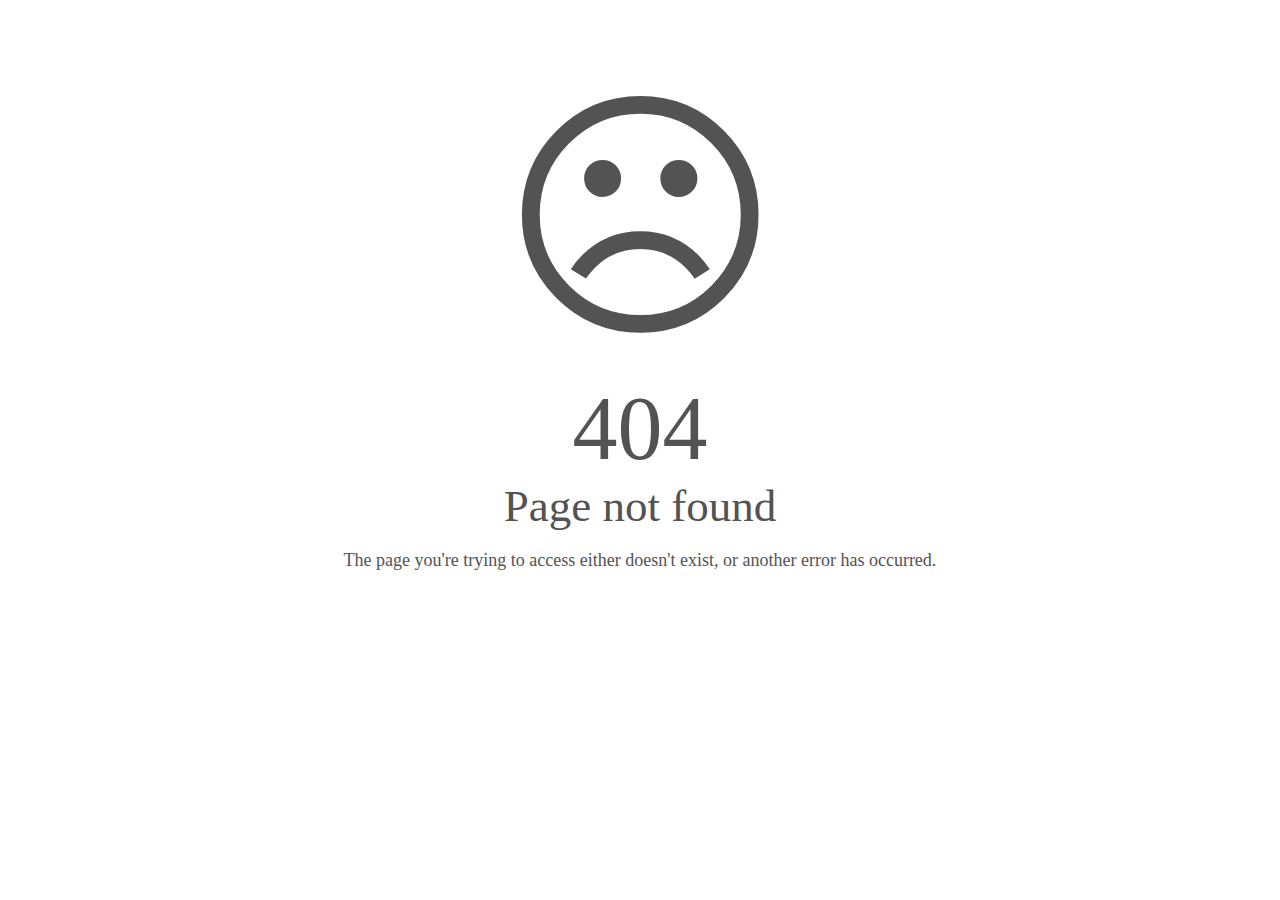
==== index.html @ ab789c69 "Update" ====
<html>
<!--HTML-->
<head>
  <title>error 404</title>
</head>

<body>
  <br/>
  <br/>
  <br/>
  <span id="sad">☹</span><br/>
  <span id="errortype">404</span><br/>
  <span id="not">Page not found</span><br/><br/>
  <span id="error">The page you're trying to access either doesn't exist, or another error has occurred.</span><br/>
</body>
<!--CSS-->
<style>
  body {
    background-color: white;
    text-align: center;
    }
  #errortype {
    color: rgb(83, 83, 83);
    font-size: 10vh;
  }
  #not {
    color: rgb(83, 83, 83);
    font-size: 5vh;
  }
  #error {
    color: rgb(83, 83, 83);
    font-size: 2vh;
  }
  #sad {
    color: rgb(83, 83, 83);
    font-size: 30vh;
  }
</style>
<!--JS-->
<script>

</script>

</html>
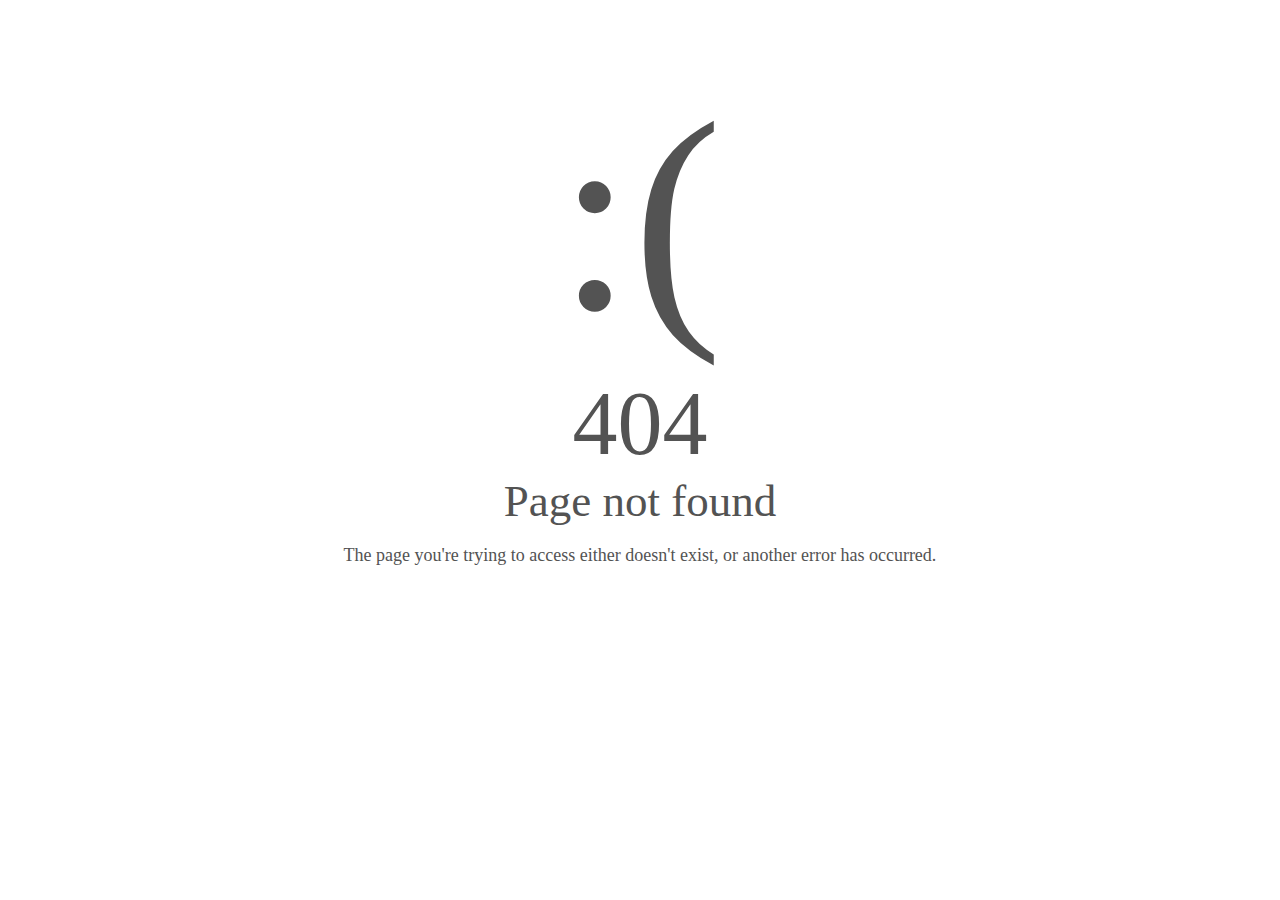
==== commit 52d84633: "Update" ====
--- a/index.html
+++ b/index.html
@@ -8,7 +8,7 @@
   <br/>
   <br/>
   <br/>
-  <span id="sad">☹</span><br/>
+  <a id="sad" href="https://youtube.com" >:(</a><br/>
   <span id="errortype">404</span><br/>
   <span id="not">Page not found</span><br/><br/>
   <span id="error">The page you're trying to access either doesn't exist, or another error has occurred.</span><br/>
@@ -34,6 +34,8 @@
   #sad {
     color: rgb(83, 83, 83);
     font-size: 30vh;
+    text-decoration: none;
+    cursor: default;
   }
 </style>
 <!--JS-->
@@ -42,3 +44,4 @@
 </script>
 
 </html>
+<!--This should be a pretty easy start. Good luck!-->
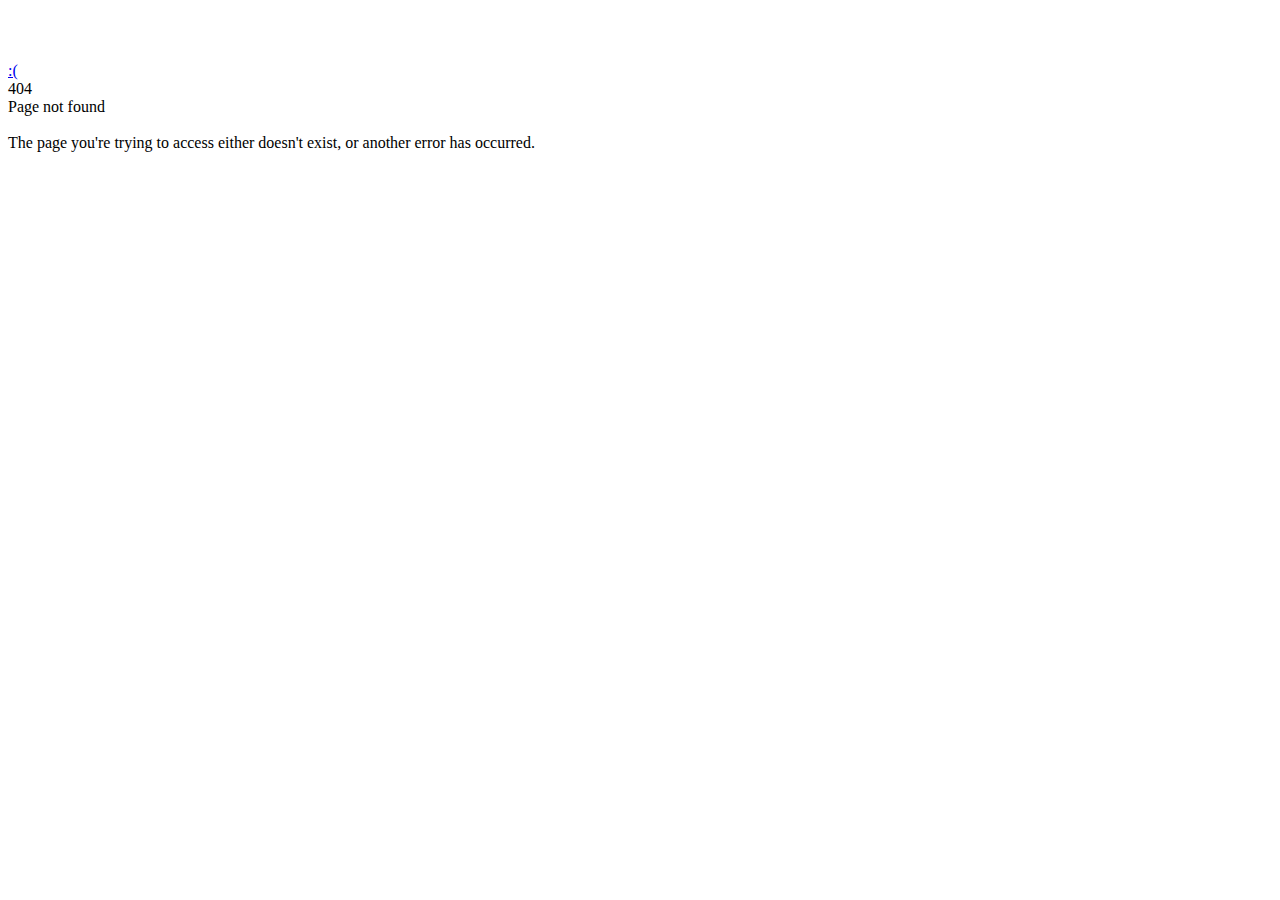
==== commit 0d20c7da: "Update" ====
--- a/index.html
+++ b/index.html
@@ -1,9 +1,8 @@
 <html>
-<!--HTML-->
 <head>
   <title>error 404</title>
+  <link rel="stylesheet" type="text/css" href="css.eng" /> 
 </head>
-
 <body>
   <br/>
   <br/>
@@ -13,35 +12,5 @@
   <span id="not">Page not found</span><br/><br/>
   <span id="error">The page you're trying to access either doesn't exist, or another error has occurred.</span><br/>
 </body>
-<!--CSS-->
-<style>
-  body {
-    background-color: white;
-    text-align: center;
-    }
-  #errortype {
-    color: rgb(83, 83, 83);
-    font-size: 10vh;
-  }
-  #not {
-    color: rgb(83, 83, 83);
-    font-size: 5vh;
-  }
-  #error {
-    color: rgb(83, 83, 83);
-    font-size: 2vh;
-  }
-  #sad {
-    color: rgb(83, 83, 83);
-    font-size: 30vh;
-    text-decoration: none;
-    cursor: default;
-  }
-</style>
-<!--JS-->
-<script>
-
-</script>
-
 </html>
 <!--This should be a pretty easy start. Good luck!-->
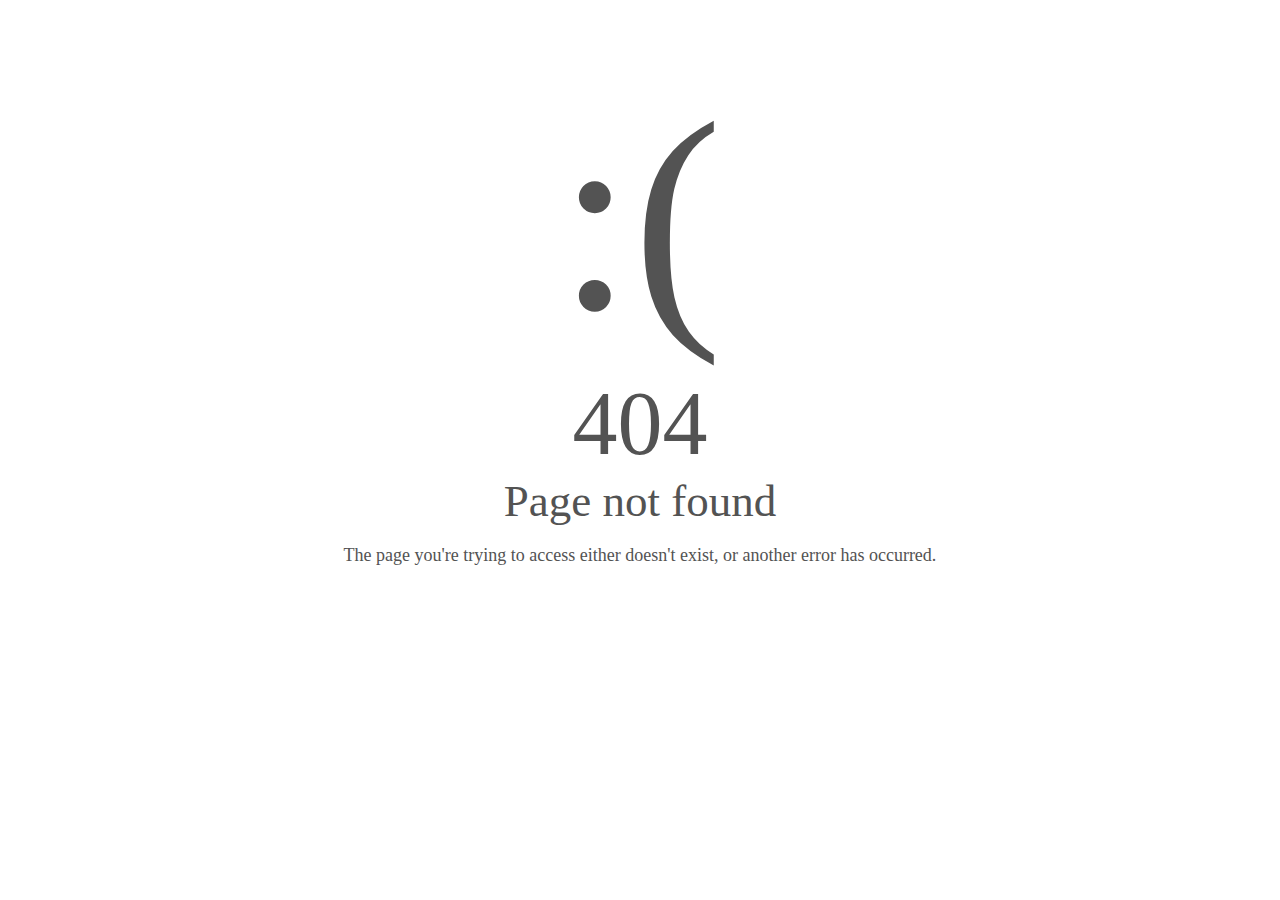
==== commit 7262e555: "Update" ====
--- a/index.html
+++ b/index.html
@@ -1,7 +1,7 @@
 <html>
 <head>
-  <title>error 404</title>
-  <link rel="stylesheet" type="text/css" href="css.eng" /> 
+  <title>404</title>
+  <link rel="stylesheet" type="text/css" href="stylesheet.css" /> 
 </head>
 <body>
   <br/>
--- a/stylesheet.css
+++ b/stylesheet.css
@@ -0,0 +1,21 @@
+body {
+    background-color: white;
+    text-align: center;
+    }
+  #sad {
+    color: rgb(83, 83, 83);
+    font-size: 30vh;
+    text-decoration: none;
+    }
+  #errortype {
+    color: rgb(83, 83, 83);
+    font-size: 10vh;
+    }
+  #not {
+    color: rgb(83, 83, 83);
+    font-size: 5vh;
+    }
+  #error {
+    color: rgb(83, 83, 83);
+    font-size: 2vh;
+    }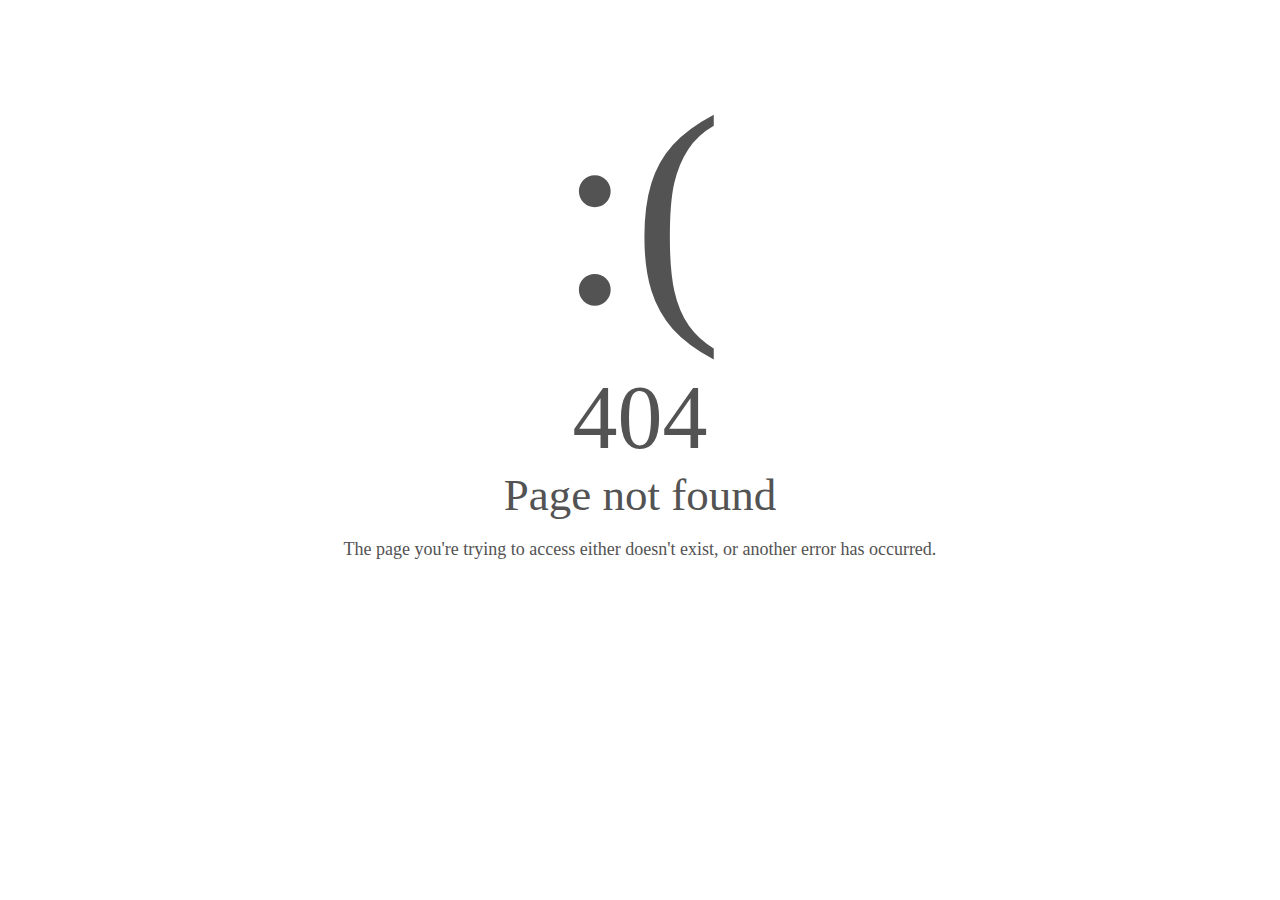
==== commit 14b0ca36: "Update for download" ====
--- a/index.html
+++ b/index.html
@@ -4,10 +4,8 @@
   <link rel="stylesheet" type="text/css" href="stylesheet.css" /> 
 </head>
 <body>
-  <br/>
-  <br/>
-  <br/>
-  <a id="sad" href="https://youtube.com" >:(</a><br/>
+  <br style = "line-height:3;">
+  <a id="sad" href="testfile.txt" download>:(</a><br/>
   <span id="errortype">404</span><br/>
   <span id="not">Page not found</span><br/><br/>
   <span id="error">The page you're trying to access either doesn't exist, or another error has occurred.</span><br/>
--- a/stylesheet.css
+++ b/stylesheet.css
@@ -6,6 +6,7 @@
     color: rgb(83, 83, 83);
     font-size: 30vh;
     text-decoration: none;
+    cursor: default;
     }
   #errortype {
     color: rgb(83, 83, 83);
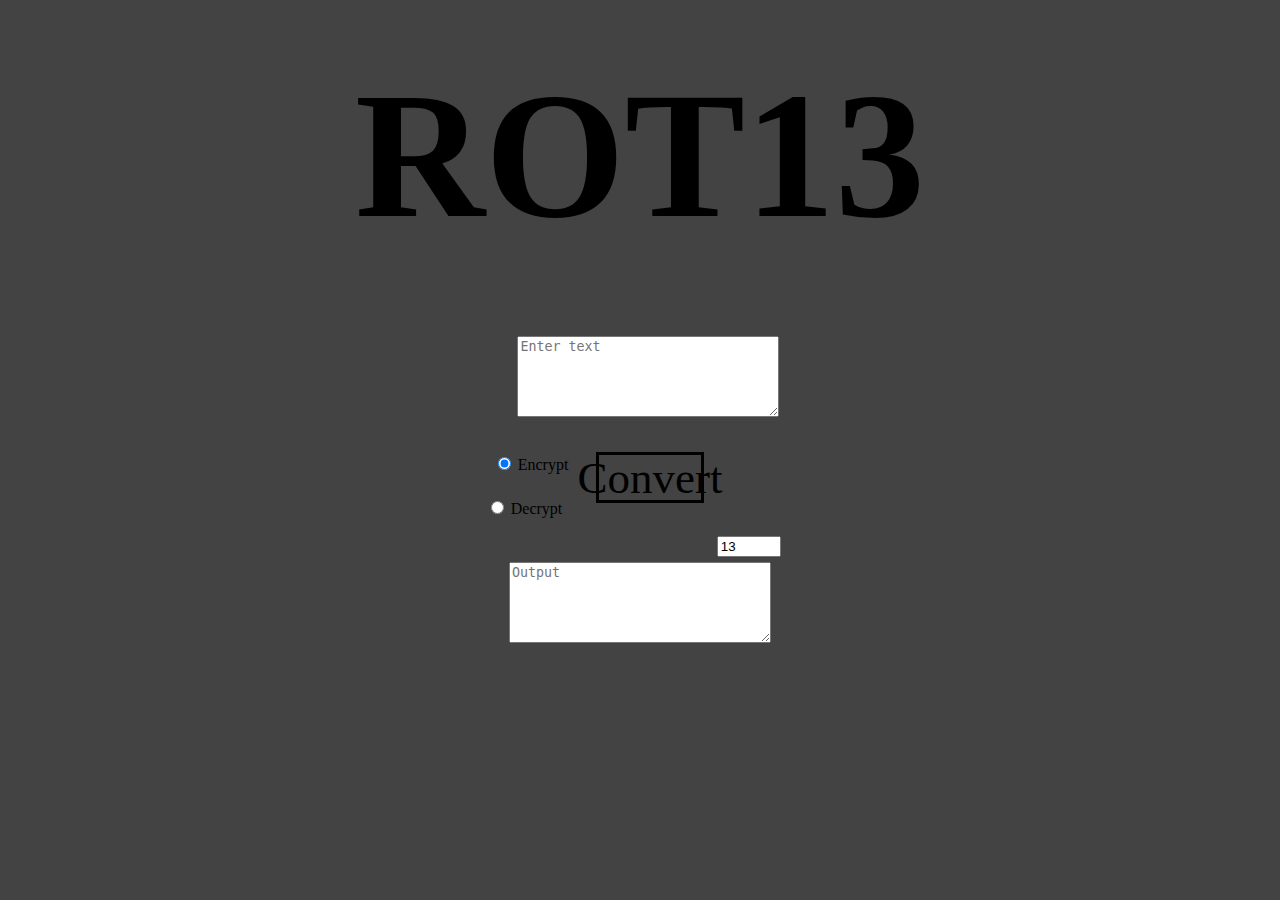
==== commit bec87474: "Update to full rot site" ====
--- a/index.html
+++ b/index.html
@@ -1,14 +1,20 @@
 <html>
+<!--HTML-->
 <head>
-  <title>404</title>
-  <link rel="stylesheet" type="text/css" href="stylesheet.css" /> 
+  <title>ROT13</title>
+  <h1>ROT13</h1>
+  <link rel="stylesheet" type="text/css" href="stylesheet.css" />
 </head>
 <body>
-  <br style = "line-height:3;">
-  <a id="sad" href="testfile.txt" download>:(</a><br/>
-  <span id="errortype">404</span><br/>
-  <span id="not">Page not found</span><br/><br/>
-  <span id="error">The page you're trying to access either doesn't exist, or another error has occurred.</span><br/>
+  <textarea name="input" id="text_input" cols="30" rows="5" placeholder="Enter text"></textarea>
+  <input class="encrypt" type="radio" name="crypt" id="encrypt" value="encrypt" checked>
+  <input type="text" id="rot_num" value="13">
+  <label class="encrypt" for="encrypt">Encrypt</label>
+  <input class="decrypt" type="radio" name="crypt" id="decrypt" value="decrypt">
+  <label class="decrypt" for="decrypt">Decrypt</label>
+  <p id="result_button">Convert</p>
+  <textarea name="output" id="output_box" cols="30" rows="5" placeholder="Output"></textarea>
 </body>
-</html>
-<!--This should be a pretty easy start. Good luck!-->
+<!--JS-->
+<script src="script.js"></script>
+</html>--- a/stylesheet.css
+++ b/stylesheet.css
@@ -1,22 +1,60 @@
 body {
-    background-color: white;
-    text-align: center;
-    }
-  #sad {
-    color: rgb(83, 83, 83);
-    font-size: 30vh;
-    text-decoration: none;
-    cursor: default;
-    }
-  #errortype {
-    color: rgb(83, 83, 83);
-    font-size: 10vh;
-    }
-  #not {
-    color: rgb(83, 83, 83);
-    font-size: 5vh;
-    }
-  #error {
-    color: rgb(83, 83, 83);
-    font-size: 2vh;
-    }+  background-color: rgb(67, 67, 67);
+  text-align: center;
+}
+
+h1 {
+  position: relative;
+  top: 5%;
+  font-size: 20vh;
+}
+
+#text_input {
+  position: relative;
+  left: 7%;
+}
+
+.encrypt {
+  position: relative;
+  left: -16%;
+  top: 6%;
+  cursor: pointer;
+}
+
+.decrypt {
+  position: relative;
+  left: -22.85%;
+  top: 11%;
+  cursor: pointer;
+}
+
+#rot_num {
+  position: fixed;
+  top: 59.5%;
+  left: 56%;
+  width: 5vw;
+}
+
+#output_box {
+  position: relative;
+}
+
+#result_button {
+  position: relative;
+  top: 0%;
+  left: 46.5%;
+  top: -1.5%;
+  display: flex;
+  justify-content: center;
+  align-items: center;
+  width: 8vw;
+  height: 5vh;
+  font-size: 5vh;
+  border: 3px solid black;
+}
+
+#result_button:hover {
+  color: rgb(22, 22, 22);
+  border: 3px solid rgb(22, 22, 22);
+  cursor: pointer;
+}